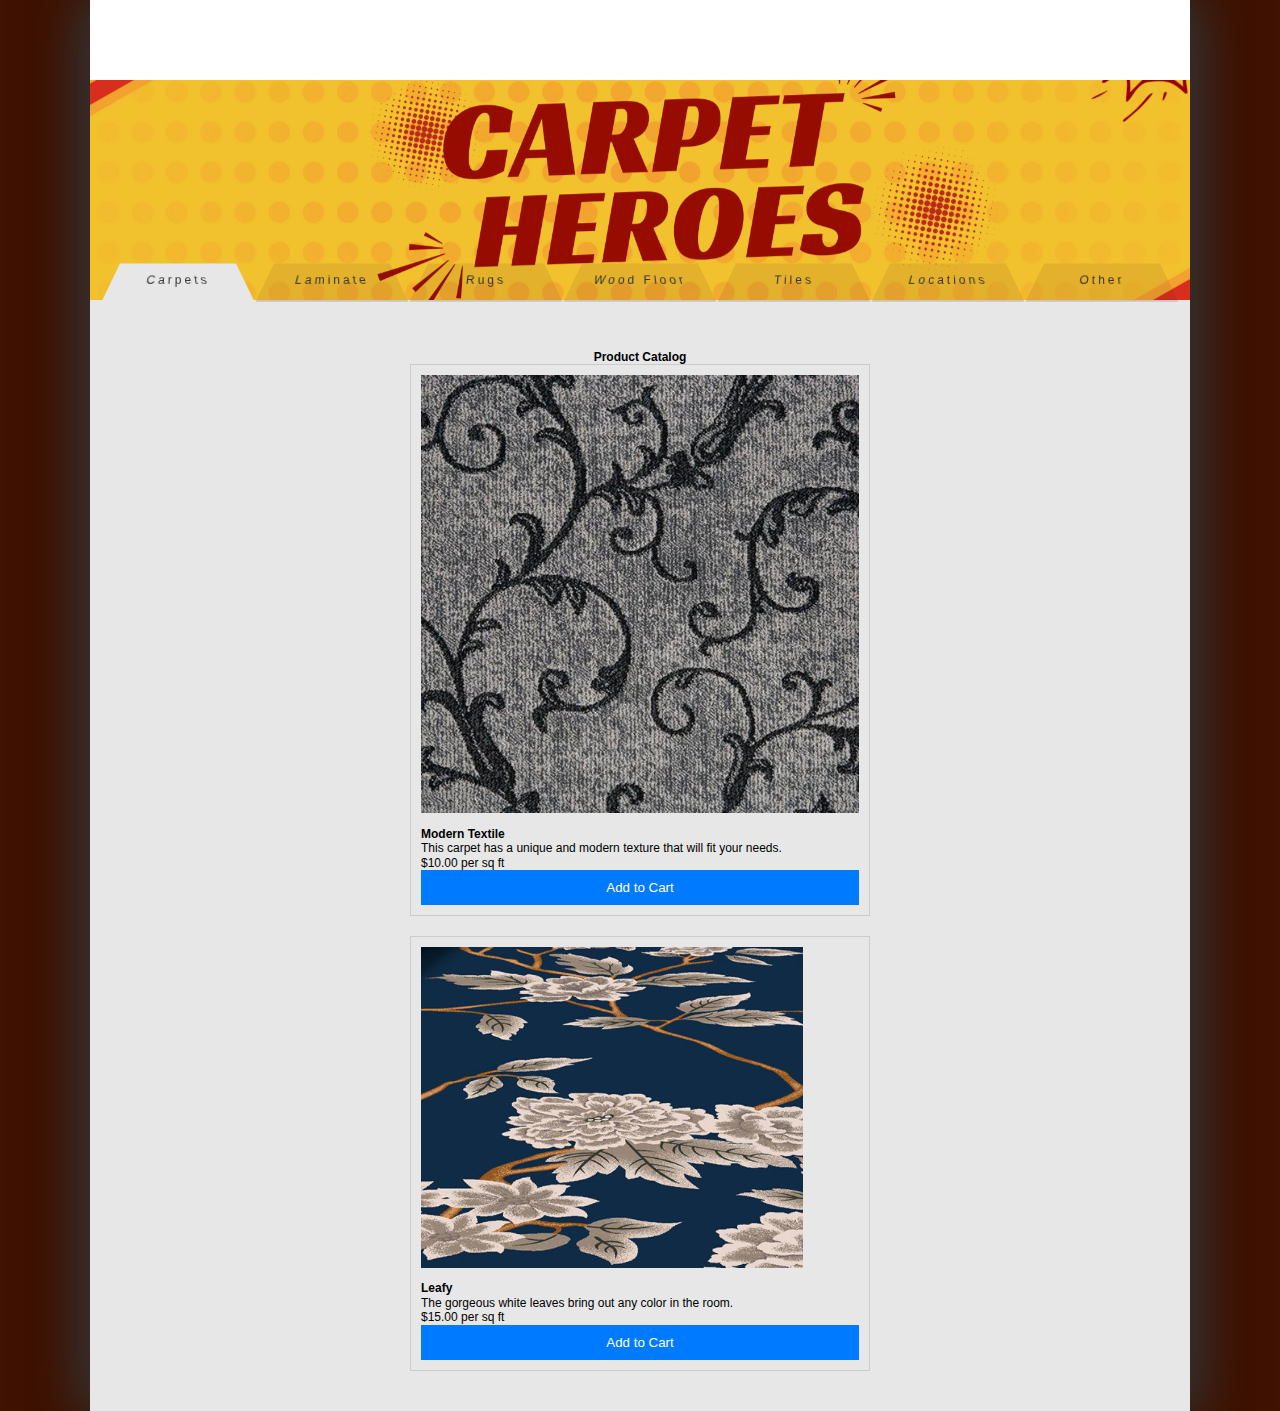
==== carpets.html @ 6752e1a0 "finished product" ====
<!DOCTYPE html>
<html lang="en">
<head>
    <meta charset="UTF-8">
    <meta name="viewport" content="width=device-width, initial-scale=1.0">
    <link rel="stylesheet" type="text/css" href="carpetpage.css">
    <link rel="stylesheet" type="text/css" href="Final_Layout.css">
    <link rel="stylesheet" type="text/css" href="styles.css">

    <title>Product Catalog</title>

</head>
<body>
    <header>
        <nav class="tabs">
            <ul>
               <li><a href="carpets.html">Carpets</a></li>
               <li><a href="laminate.html">Laminate</a></li>
               <li><a href="rugs.html">Rugs</a></li>
               <li><a href="woodfloor.html">Wood Floor</a></li>
               <li><a href="tiles.html">Tiles</a></li>
               <li><a href="locations.html">Locations</a></li>
               <li><a href="other.html">Other</a></li>
            </ul>
         </nav>
         <nav class="tabs">
            <ul>
               <li><a href="carpets.html">Carpets</a></li>
               <li><a href="laminate.html">Laminate</a></li>
               <li><a href="rugs.html">Rugs</a></li>
               <li><a href="woodfloor.html">Wood Floor</a></li>
               <li><a href="tiles.html">Tiles</a></li>
               <li><a href="locations.html">Locations</a></li>
               <li><a href="other.html">Other</a></li>
            </ul>
         </nav>
    </header>
    <div class="container">
        <h1>Product Catalog</h1>
    
        <div class="product" id="product1">
            <img src="carpet1.jpeg" alt="Design1">
            <h2>Modern Textile</h2>
            <p>This carpet has a unique and modern texture that will fit your needs.</p>
            <p>$10.00 per sq ft</p>
            <button onclick="addToCart('Modern Textile', 10)">Add to Cart</button>
        </div>
        <div class="product" id="product2">
            <img src="leaf.png" alt="Design2">
            <h2>Leafy</h2>
            <p>The gorgeous white leaves bring out any color in the room.</p>
            <p>$15.00 per sq ft</p>
            <button onclick="addToCart('Leafy', 15)">Add to Cart</button>
        </div>
       
    </div>
  

</body>
</html>
---- carpetpage.css ----
body {
    font-family: Arial, sans-serif;
}
.container {
    max-width: 500px;
    margin: 0 auto;
    padding: 20px;
}
h1 {
    text-align: center;
}
.product {
    border: 1px solid #ccc;
    margin-bottom: 20px;
    padding: 10px;
}
.product img {
    max-width: 100%;
    height: auto;
    margin-bottom: 10px;
}
.product button {
    display: block;
    width: 100%;
    padding: 10px;
    background-color: #007bff;
    color: #fff;
    border: none;
    cursor: pointer;
}
.product button:hover {
    background-color: #0056b3;
}
---- Final_Layout.css ----
@charset "utf-8";

/*
   New Perspectives on HTML5 and CSS3, 7th Edition
   
   Final Project
   Author: Daniel Rivera
   Date:   04/28/2024

   Filename: Final_Layout.css

*/

/* Basic styles to be used with all devices and under all conditions */

address, article, aside, blockquote, 
body, cite, div, dl, dt, dd, em, figcaption, 
figure, footer, h1, h2, h3, h4, h5, h6, header, html,
img, li, main, nav, nav a, ol, p, section, span, ul {
   margin: 0;
   padding: 0;
   border: 0;
   font-size: 100%;
   vertical-align: baseline;
   background: transparent;
   -webkit-box-sizing: border-box;
   -moz-box-sizing: border-box;
   box-sizing: border-box;
}

/* Set the default page element styles */

body {
   margin: 0px;
   width: 100%;
}

body {
   font-family: Verdana, Geneva, sans-serif;
   font-size: 100%;
   font-weight: inherit;
   line-height: 1.2em;
   margin: 0px;
   padding: 0px;
   text-decoration: none;
   vertical-align: baseline;
}

ul, ol {
   list-style: none;
}

nav ul {
   list-style: none;
   list-style-image: none;
}

nav a {
   text-decoration: none;
}

cite img {
    border-radius: 50%;
}

body {
   box-shadow: -10px 0 50px rgb(51, 51, 51), 10px 0 50px rgb(51, 51, 51);
}

/* A banner */

body > header nav.tabs {
   background-image: url("Carpet\ Heroes.png");
   background-repeat: no-repeat;
   background-position: center center;
   background-size: cover;
}

body > header nav.tabs li {
   transform: perspective(50px) rotateX(20deg);
}

body > header nav.tabs li:hover {
   background-color: rgb(231, 231, 231);
}

/* A Form */

section#center aside {
   float: right;
   margin: 45px 15px;
   width: 35%;
}

/* Overview of business  */
.overview {
font-size: large;
text-align: center;
line-height: 24px;
margin: 20px;

}

/* Left Section Styles */

section#left nav.vertical {
   border: 1px solid rgb(170, 61, 22);
   border-radius: 25px;
}

section#left nav.vertical h1 {
   border-top-left-radius: 25px;
   border-top-right-radius: 25px;
}

/* Center Article Styles */

section#center article {
   background: radial-gradient(circle at center, white 0%, rgb(151, 151, 151) 30%);
   border: 1px solid rgb(151, 151, 151);
   border-radius: 50px;
   box-shadow: 10px 10px 20px rgb(51, 51, 51);
}

/* Blockquote Styles */

blockquote {
   background-image: url("sf_speech.png");
   background-repeat: no-repeat;
   background-size: 100% 100%;
   filter: drop-shadow(5px 5px 10px rgb(51, 51, 51));
}

section#center aside h1 {
   color: white;
   font-size: 1.2em;
   font-weight: normal;
   text-align: center;
   background-color: rgb(170, 61, 22);
   height: 2.5em;
   line-height: 2.5em;
}

section#center aside ul {
   margin-left: 0px;
}

section#center aside li {
   color: rgb(51, 51, 51);
   font-size: 1em;
   line-height: 2.5em;
   height: 2.5em;
   padding-left: 10px;
   margin-left: 0px;
}

section#center aside li:nth-of-type(odd) {
   background-color: rgb(191, 191, 191);
}

section#center aside li:nth-of-type(even) {
   background-color: white;
}

section#center aside li a {
   color: rgb(101, 101, 101);
}

section#center aside{
   margin-bottom: 20px;
}
---- styles.css ----
@charset "utf-8";

/*
   New Perspectives on HTML5 and CSS3, 7th Edition

   Author: Daniel Rivera
   Date:   04/28/2024
   
   Filename: styles.css

*/

/* HTML and Body Styles */

html {
   background-color: rgb(63, 18, 2);
   font-size: 12px;
   font-family: Tahoma, Geneva, sans-serif;
}

body {
   background-color: rgb(231, 231, 231);
   margin: 0px auto;
   width: 90%;
   max-width: 1100px;
   min-width: 720px;
}

/* Body Header Navigation Styles */

body > header {
   background-color: white;
   height: 300px;
   margin-bottom: 30px;
   position: relative;
}

body > header > nav.toplinks {
   float: right;
   margin: 10px;
   width: 40%;
}

body > header > nav.toplinks li {
   font-family: "Lucida Grande", "Lucida Sans Unicode", "Lucida Sans", "DejaVu Sans", Verdana, sans-serif;
   font-size: 0.9em;
   float: left;
   letter-spacing: 0.1em;
   margin-top: 50px;
   width: 33.3%;
   text-align: center;
}

nav.toplinks li a:visited, nav.toplinks li a:link {
   color: rgb(151, 151, 151);
}

nav.toplinks li a:active, nav.toplinks li a:hover {
   color: rgb(170, 61, 22);
}

body > header nav.tabs {
   position: absolute;
   bottom: 0px;
   height: 220px;
   width: 100%;
}

body > header nav.tabs::after {
   clear: both;
   content: "";
   display: table;
}

body > header > nav.tabs > ul {
   position: absolute;
   bottom: 0px;
   width: 100%;
}

body > header nav.tabs li {
   background-color: rgba(83, 18, 8, 0.094);
   display: block;
   float: left;
   height: 40px;
   letter-spacing: 3px;
   line-height: 40px;
   margin-left: 0%;
   margin-right: 2%;
   width: 12%;
}

body > header nav.tabs li:first-of-type {
   background-color: rgb(231, 231, 231);
   margin-left: 2%;
}

body > header nav.tabs li:last-of-type {
   margin-right: 2%;
}

body > header nav.tabs li a {
   color: rgb(51, 51, 51);
   display: block;
   text-align: center;
   width: 100%;
}

/* section layout */

section#left {
   margin-top: 25px;
   float: left;
   padding-bottom: 20px;
   width: 20%;
}

section#center {
   margin-top: 25px;
   float: left;
   padding-bottom: 20px;
   width: 50%;
}

section#right {
   margin-top: 25px;
   float: left;
   padding-bottom: 20px;
   width: 30%;
}

/* Left Section */

section#left nav.vertical {
   background-color: white;
   margin: 0px auto 20px;
   width: 80%;
}

section#left nav.vertical h1 {
   color: white;
   background-color: rgb(170, 61, 22);
   font-size: 1.1em;
   height: 30px;
   line-height: 30px;
   text-align: center;
   width: 100%;
}

section#left nav.vertical ul li {
   font-size: 12px;
   line-height: 2;
   margin: 5px 0px 5px 20px;
}

section#left nav.vertical ul li:last-of-type {
   margin-bottom: 20px;
}

section#left nav.vertical a {
   color: rgb(151, 151, 151);
}

section#left nav.vertical a:hover {
   text-decoration: underline;
}

/* Center section */

section#center article {
   background-color: rgb(191, 191, 191);
   font-family: Gotham, "Helvetica Neue", Helvetica, Arial, sans-serif;
   margin: 50px auto;
   padding: 20px;
   width: 95%;
}

section#center article header h1 {
   font-size: 2.5em;
   font-weight: normal;
   margin: 10px;
}

section#center article header h2 {
   font-size: 1.8em;
   font-weight: normal;
   margin-top: 15px;
}
/* Reviewer */
section#center img#reviewimg {
   width: 55%;
   float: left;
   margin: 15px;
}

section#center article p:first-of-type {
   color: rgb(170, 61, 22);
   font-size: 1.5em;
   line-height: 1.2em;
   margin: 10px 5px;
}

article p:last-of-type {
   clear: left;
   font-size: 1.2em;
   color: rgb(170, 61, 22);
   margin: 0px 0px 20px 15px;
}

article p:last-of-type a {
   color: rgb(170, 61, 22);
}


/* Ingredients and Direction Styles */

section#center h2 {
   font-size: 1.8em;
   color: rgb(101, 101, 101);
   clear: left;
   font-weight: normal;
   margin: 40px 0px 10px 15px;
}

section#center li {
   font-size: 1.1em;
   color: rgb(101, 101, 101);
   margin-left: 15px;
   line-height: 1.3em;
}

section#center ol {
   list-style-type: decimal;
   margin-left: 20px;
}

/* Blockquote Styles */

section#right blockquote {
   color: rgb(170, 61, 22);
   font-size: 1.1em;
   padding: 10px;
   margin: 10px auto;
   width: 70%;
}

section#right blockquote p {
   margin: 0px 10px 10px 10px;
   padding-bottom: 15px;
}

section#right blockquote p:first-of-type {
   margin: 10px 10px 0px 10px;
}

section#right cite {
   display: block;
   margin: 0px auto 30px;
   text-align: right;
   width: 70%;
}

cite img {
   width: 30%;
}

/* Footer Styles */

footer {
   background-color: rgb(170, 61, 22);
   clear: left;
   margin-top: 25px;
   text-align: right;
}

footer, footer span a {
   padding: 10px;
   color: rgb(191, 191, 191);
}

footer span a:hover {
   color: rgb(170, 61, 22);
   text-decoration: underline;
}
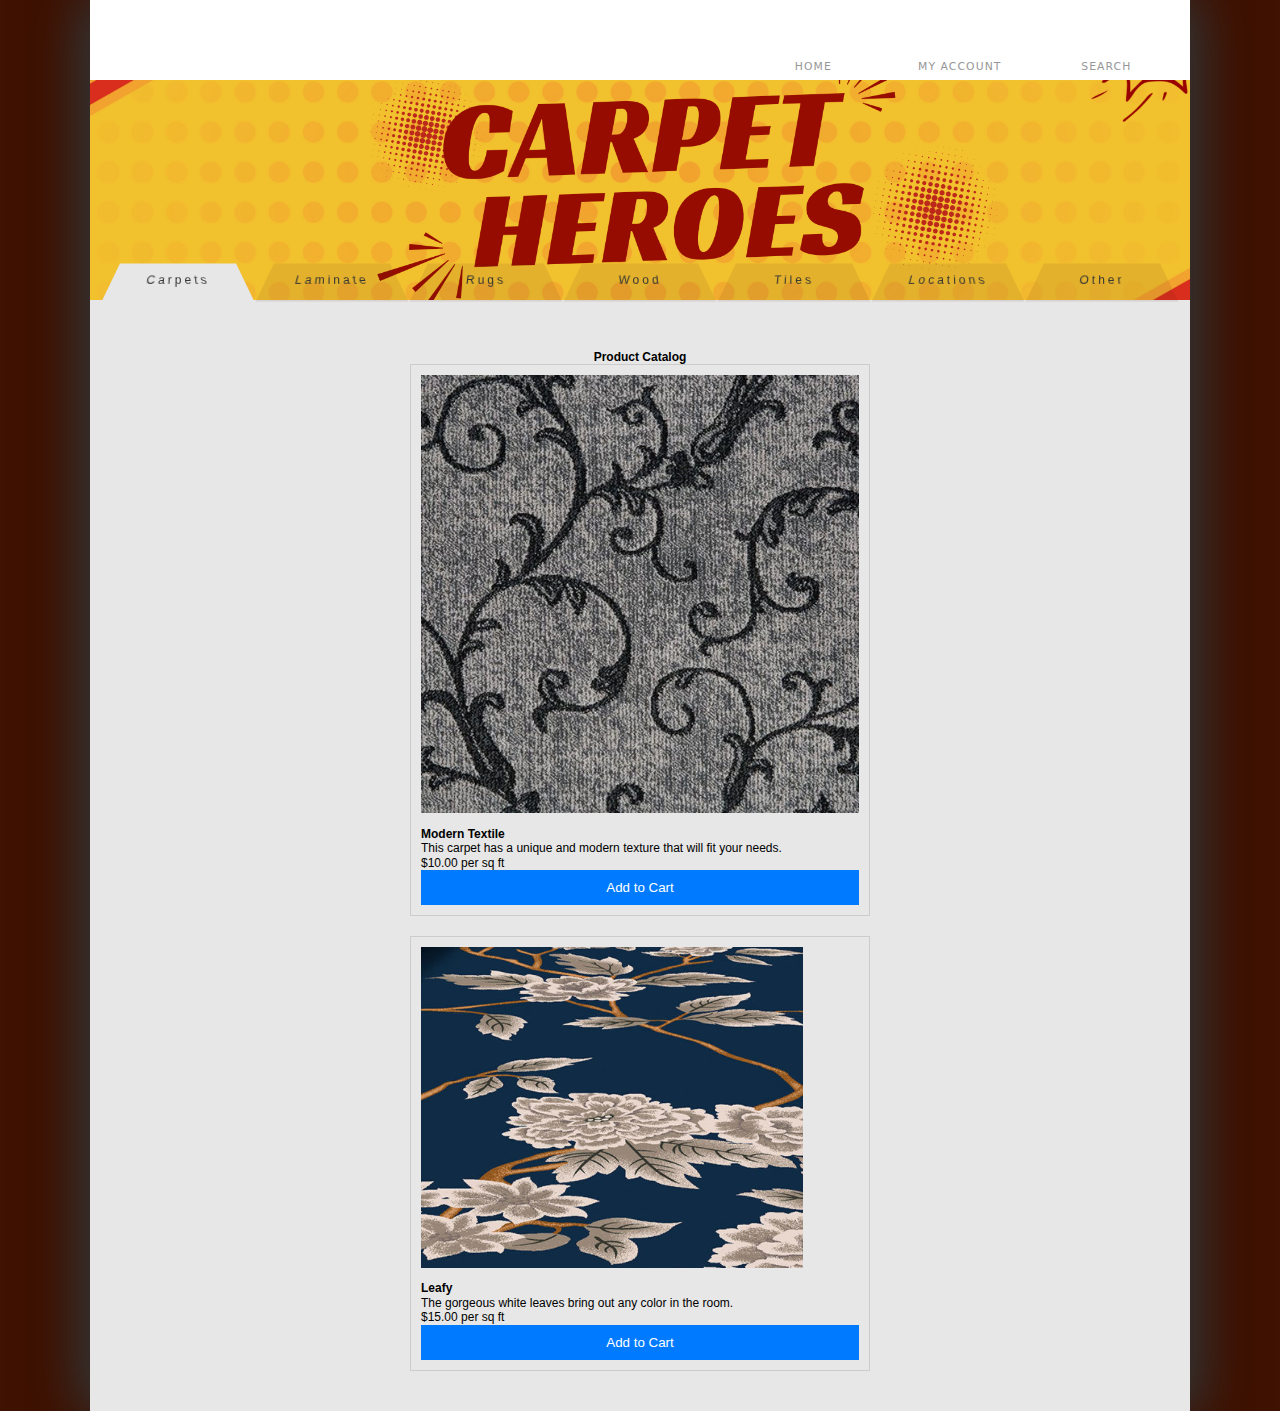
==== commit 4f515457: "last commit" ====
--- a/carpets.html
+++ b/carpets.html
@@ -12,15 +12,11 @@
 </head>
 <body>
     <header>
-        <nav class="tabs">
+        <nav class="toplinks">
             <ul>
-               <li><a href="carpets.html">Carpets</a></li>
-               <li><a href="laminate.html">Laminate</a></li>
-               <li><a href="rugs.html">Rugs</a></li>
-               <li><a href="woodfloor.html">Wood Floor</a></li>
-               <li><a href="tiles.html">Tiles</a></li>
-               <li><a href="locations.html">Locations</a></li>
-               <li><a href="other.html">Other</a></li>
+               <li><a href="index.html">HOME</a></li>
+               <li><a href="myaccount.html">MY ACCOUNT</a></li>
+               <li><a href="search.html">SEARCH</a></li>
             </ul>
          </nav>
          <nav class="tabs">
@@ -28,7 +24,7 @@
                <li><a href="carpets.html">Carpets</a></li>
                <li><a href="laminate.html">Laminate</a></li>
                <li><a href="rugs.html">Rugs</a></li>
-               <li><a href="woodfloor.html">Wood Floor</a></li>
+               <li><a href="woodfloor.html">Wood</a></li>
                <li><a href="tiles.html">Tiles</a></li>
                <li><a href="locations.html">Locations</a></li>
                <li><a href="other.html">Other</a></li>
